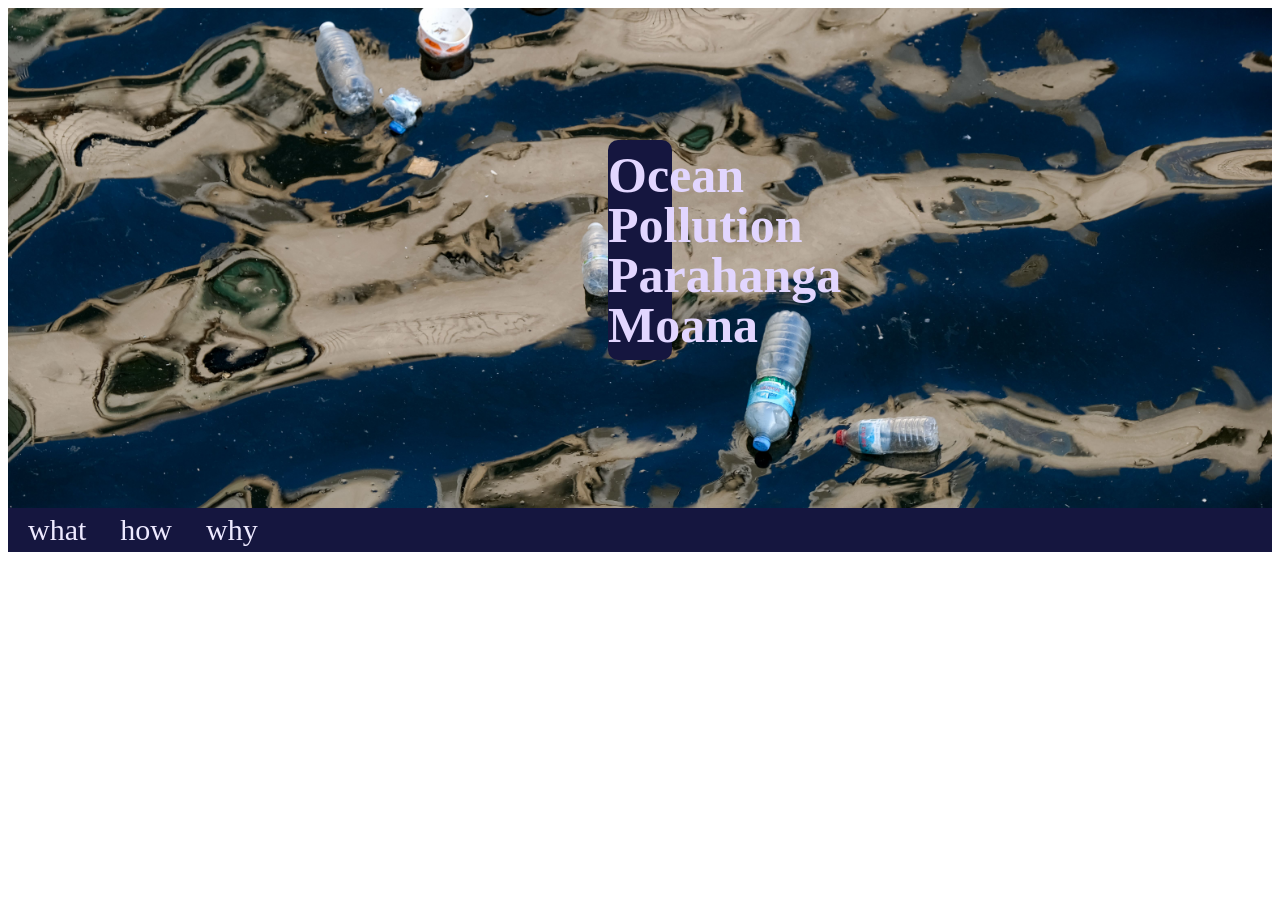
==== how.html @ cb36e5ae "finished page 1, working on 2,3" ====
<!DOCTYPE html>
<html lang="en">
<head>
    <meta charset="utf-8">
    <title>Ocean Pollution</title>
    <link rel="stylesheet" href="stlye.css">
</head>

<body>
    <section class="hero-image">
    <div class="hero-text">
        <h1 class="title" >
            Ocean Pollution <br> Parahanga Moana
        </h1>
    </div>    
    </section>
    
    <nav>
        <a href="index.html">what</a>
        <a href="why.html">how</a>
        <a href="how.html">why</a>
    </nav>

    <div=
---- stlye.css ----
.hero-image{
    background-image: url(./ocean\ pollution.jpg) ;
    background-position: center;
    background-size: cover;
    background-repeat:no-repeat ;
    height: 500px;    
}

img{
   width: 100%;
   height: 300px;
   object-fit:cover ;
}

.hero-text{
    color:rgb(226, 214, 255);
    text-align: center;
    font-size:30px;
    line-height:50px;
    padding-top: 90px;
    
}

.title{
    padding-top:10px;
    padding-bottom: 10px;
    background-color: rgb(21, 22, 63);
    font-size: 50px;
    margin-left: 600px;
    margin-right:600px;
    border-radius: 10px;
}
 
.two-column {
    display: grid;
    grid-template-columns: 1fr 1fr;
    gap:30px;
    margin-top: 80px;
    margin-right: 400px;
    margin-left: 400px;
}

.three_pictures{
    display: grid;
    grid-template-columns: 1fr 1fr 1fr;
    margin-top:80px;
    padding-top:100px;
    gap:20px;
    padding-right: 80px;
    padding-left: 80px;
    background-color: rgb(21, 22, 63);
}

.card {
    width: 100%;
    height: 100%;
    object-fit:cover ;
}

.card_text{
    text-align: center;
    color:rgb(226, 214, 255);
}



nav{
    background-color: rgb(21, 22, 63);
    padding-top: 5px;
    padding-bottom:5px;
}

a{
    text-decoration: none;
    color:rgb(237, 233, 255);
    font-size: 30px;
    padding-right: 10px;
    padding-left:20px;
}

a:hover{
    color: white;
}
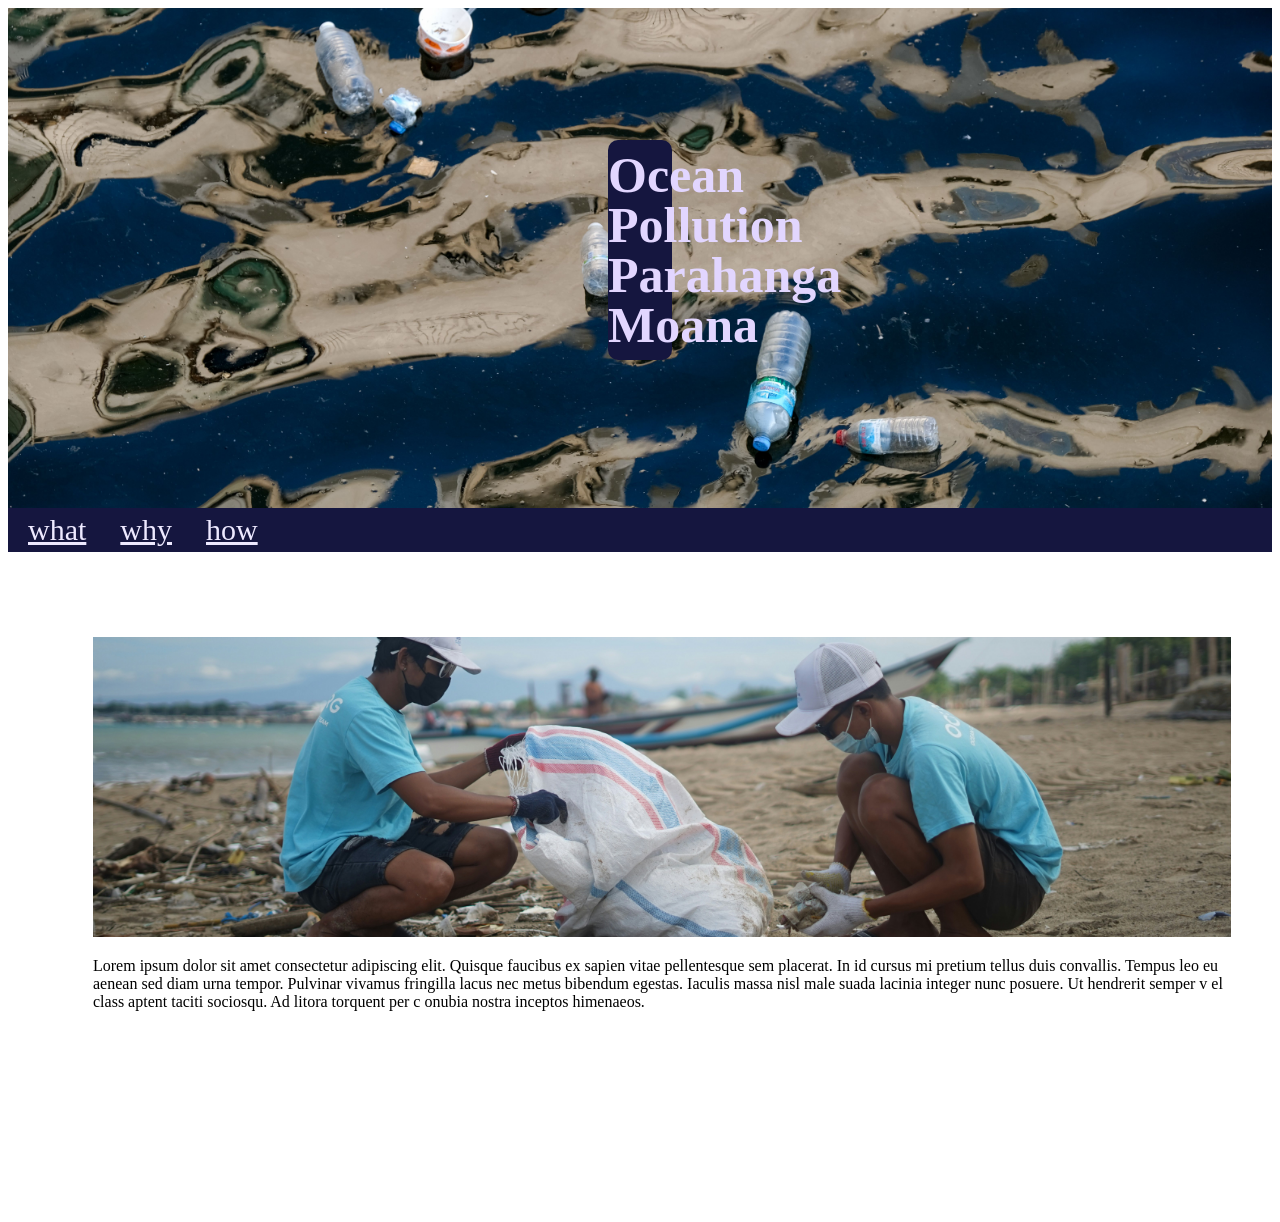
==== commit 6d69fbdb: "added picture sprint2" ====
--- a/how.html
+++ b/how.html
@@ -17,8 +17,18 @@
     
     <nav>
         <a href="index.html">what</a>
-        <a href="why.html">how</a>
-        <a href="how.html">why</a>
+        <a href="why.html">why</a>
+        <a href="how.html">how</a>
     </nav>
 
-    <div=+    <div class="image_padding">
+            <img src="./picking rubbish.jpg" class="start_image" alt="peeople picking rubbish">
+            <p>Lorem ipsum dolor sit amet consectetur adipiscing elit. 
+            Quisque faucibus ex sapien vitae pellentesque sem placerat.
+             In id cursus mi pretium tellus duis convallis. Tempus leo 
+             eu aenean sed diam urna tempor. Pulvinar vivamus fringilla
+              lacus nec metus bibendum egestas. Iaculis massa nisl male
+              suada lacinia integer nunc posuere. Ut hendrerit semper v
+              el class aptent taciti sociosqu. Ad litora torquent per c
+              onubia nostra inceptos himenaeos.</p>
+    </div>
--- a/stlye.css
+++ b/stlye.css
@@ -63,7 +63,6 @@
 }
 
 
-
 nav{
     background-color: rgb(21, 22, 63);
     padding-top: 5px;
@@ -71,7 +70,7 @@
 }
 
 a{
-    text-decoration: none;
+    text-decoration: underline ;
     color:rgb(237, 233, 255);
     font-size: 30px;
     padding-right: 10px;
@@ -79,5 +78,14 @@
 }
 
 a:hover{
-    color: white;
+    color: rgb(111, 86, 221);
 }
+
+.image_padding{
+    width:90%;
+    height:500px;
+    margin: 85px;
+}
+
+
+
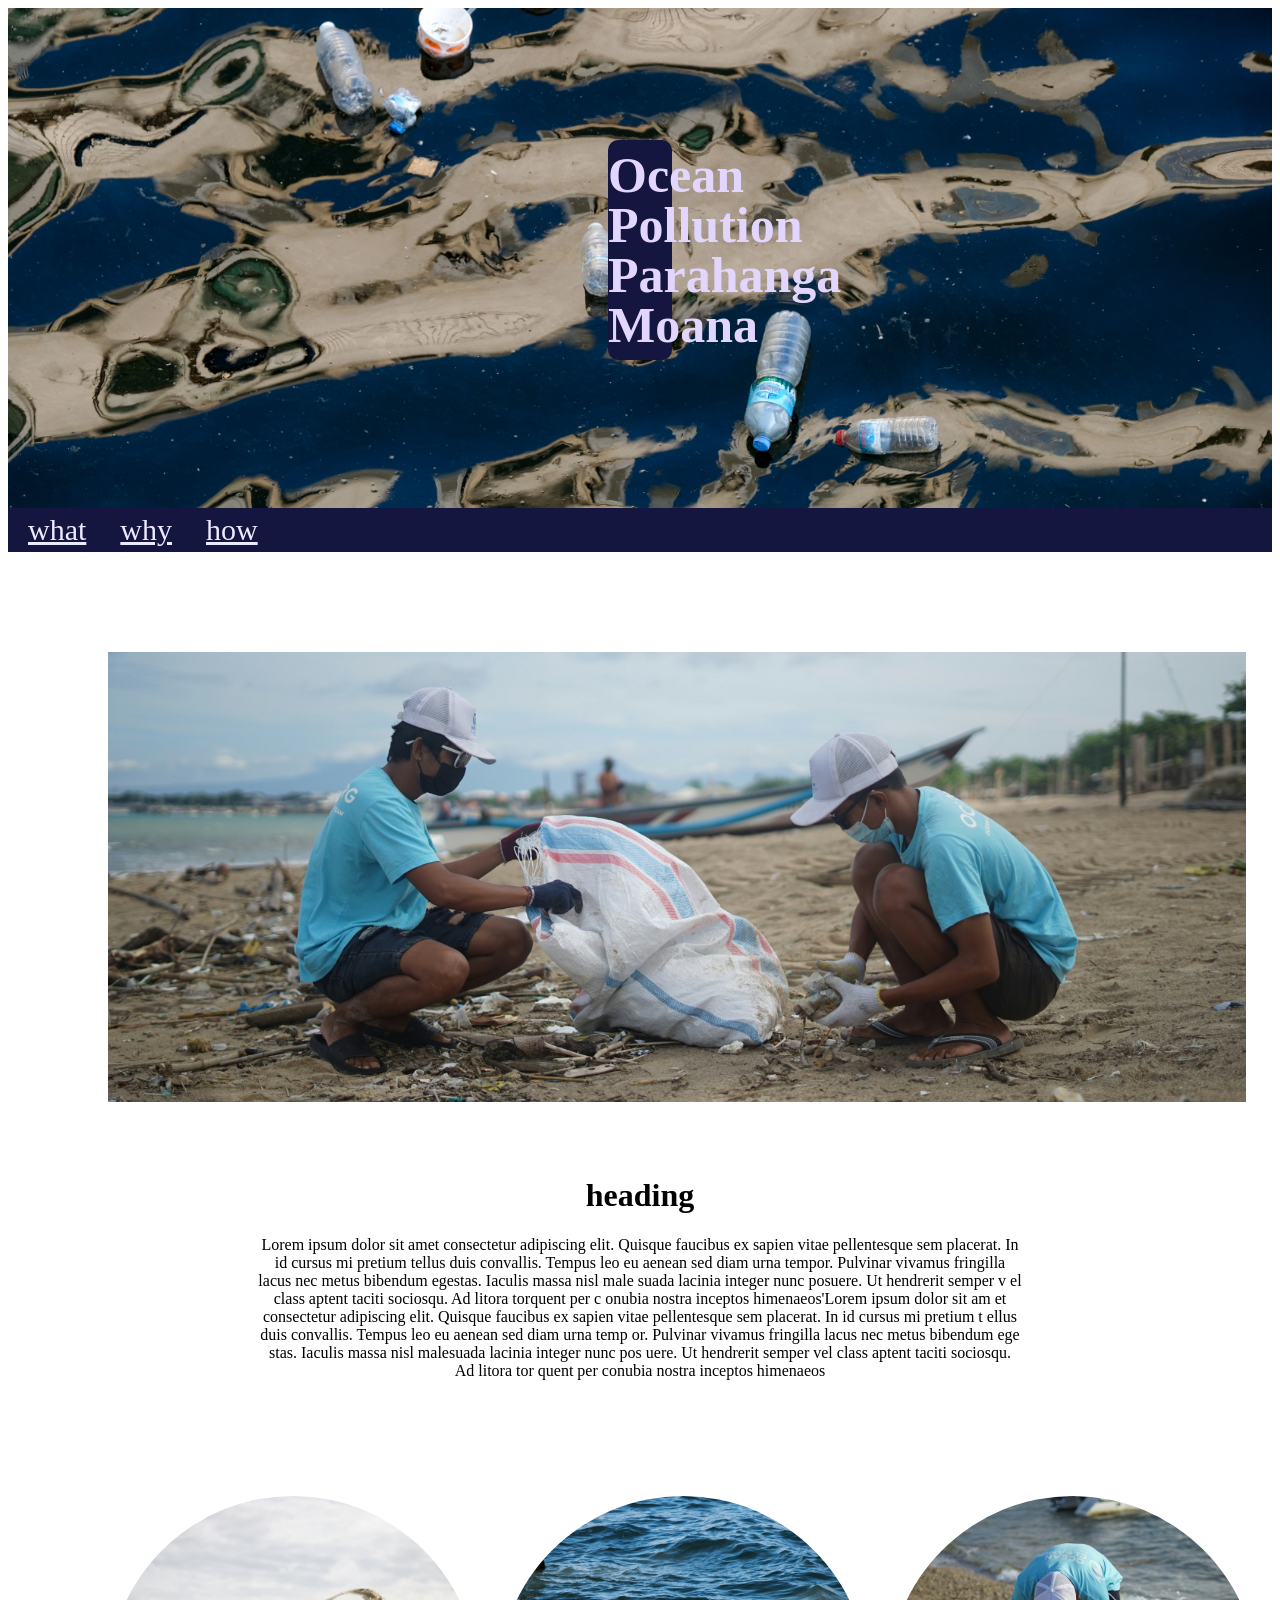
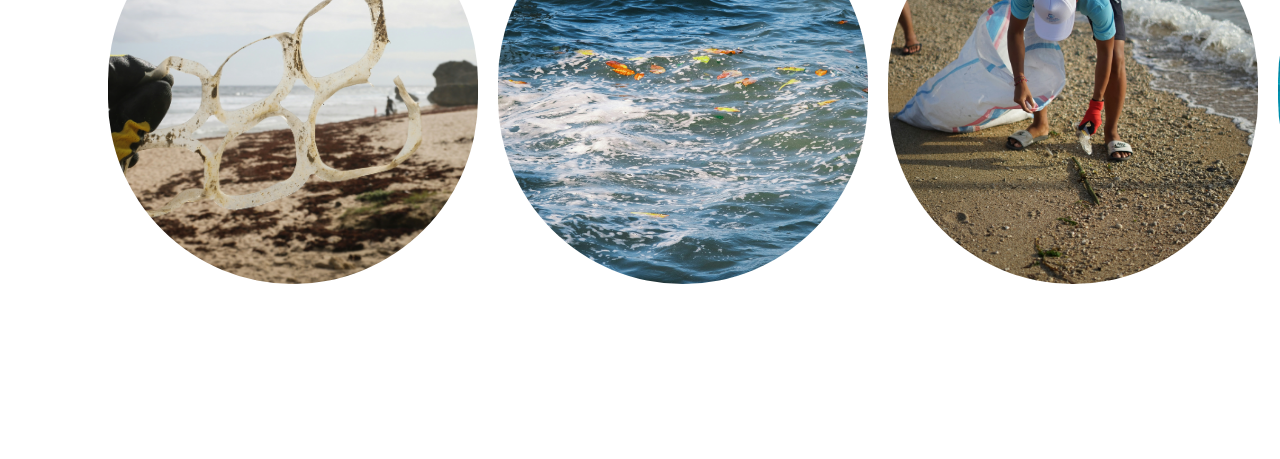
==== commit 2d89fc09: "finished sprint 2 working on three" ====
--- a/how.html
+++ b/how.html
@@ -21,14 +21,30 @@
         <a href="how.html">how</a>
     </nav>
 
-    <div class="image_padding">
-            <img src="./picking rubbish.jpg" class="start_image" alt="peeople picking rubbish">
-            <p>Lorem ipsum dolor sit amet consectetur adipiscing elit. 
+        <img src="./picking rubbish.jpg" class="start_image" alt="peeople picking rubbish">
+        
+    <div class="info_two">
+        <h1>heading</h1>
+        <p>Lorem ipsum dolor sit amet consectetur adipiscing elit. 
             Quisque faucibus ex sapien vitae pellentesque sem placerat.
-             In id cursus mi pretium tellus duis convallis. Tempus leo 
-             eu aenean sed diam urna tempor. Pulvinar vivamus fringilla
-              lacus nec metus bibendum egestas. Iaculis massa nisl male
-              suada lacinia integer nunc posuere. Ut hendrerit semper v
-              el class aptent taciti sociosqu. Ad litora torquent per c
-              onubia nostra inceptos himenaeos.</p>
+            In id cursus mi pretium tellus duis convallis. Tempus leo 
+            eu aenean sed diam urna tempor. Pulvinar vivamus fringilla
+            lacus nec metus bibendum egestas. Iaculis massa nisl male
+            suada lacinia integer nunc posuere. Ut hendrerit semper v
+            el class aptent taciti sociosqu. Ad litora torquent per c
+            onubia nostra inceptos himenaeos'Lorem ipsum dolor sit am
+            et consectetur adipiscing elit. Quisque faucibus ex sapien
+            vitae pellentesque sem placerat. In id cursus mi pretium t
+            ellus duis convallis. Tempus leo eu aenean sed diam urna temp
+            or. Pulvinar vivamus fringilla lacus nec metus bibendum ege
+            stas. Iaculis massa nisl malesuada lacinia integer nunc pos
+            uere. Ut hendrerit semper vel class aptent taciti sociosqu.
+            Ad litora tor quent per conubia nostra inceptos himenaeos</p>
+    </div>
+
+    <div class="four_grid">
+        <img src="./picking rubbish2.jpg" class="four_image">
+        <img src="./water_polluted.jpg" class="four_image">
+        <img src="./picking rubbuish3.jpg" class="four_image">
+        <img src="./rubbish in water.jpg" class="four_image">
     </div>
--- a/stlye.css
+++ b/stlye.css
@@ -6,10 +6,10 @@
     height: 500px;    
 }
 
-img{
+.image_one{
    width: 100%;
    height: 300px;
-   object-fit:cover ;
+   object-fit:cover;
 }
 
 .hero-text{
@@ -81,11 +81,63 @@
     color: rgb(111, 86, 221);
 }
 
-.image_padding{
+.start_image{
     width:90%;
-    height:500px;
-    margin: 85px;
+    height:450px;
+    padding-left:100px ;
+    padding-right:100px ;
+    padding-top:100px ;
+    object-fit: cover;
+}
+
+.info_two{
+    text-align: center;
+    padding-left: 250px;
+    padding-right: 250px;
+    padding-top: 50px;
 }
 
 
+.four_grid{
+    display: grid;
+    grid-template-columns: 1fr 1fr 1fr 1fr;
+    gap:20px;
+    padding-top: 100px;
+    padding-left:100px;
+    padding-right:100px;
+}
 
+.four_image{
+    width:370px;
+    height:70%;
+    object-fit:cover ;
+    border-radius: 300px;
+}
+
+.three_collumn_one{
+    display: grid;
+    grid-template-columns: 1fr 1fr 1fr;
+    gap:40px;
+    padding-right:200px;
+    padding-left:200px;
+    padding-bottom: 100px;
+    padding-top: 140px;
+}
+
+.three_collumn_two{
+    display: grid;
+    grid-template-columns: 1fr 1fr 1fr;
+    gap:40px;
+    padding-right:200px;
+    padding-left:200px;
+    padding-top: 100px;
+    padding-bottom: 140px;
+}
+
+.three_collumn_image{
+    width: 100%;
+    height: 350px;
+    object-fit:cover;
+    border-radius: 100px;
+}
+
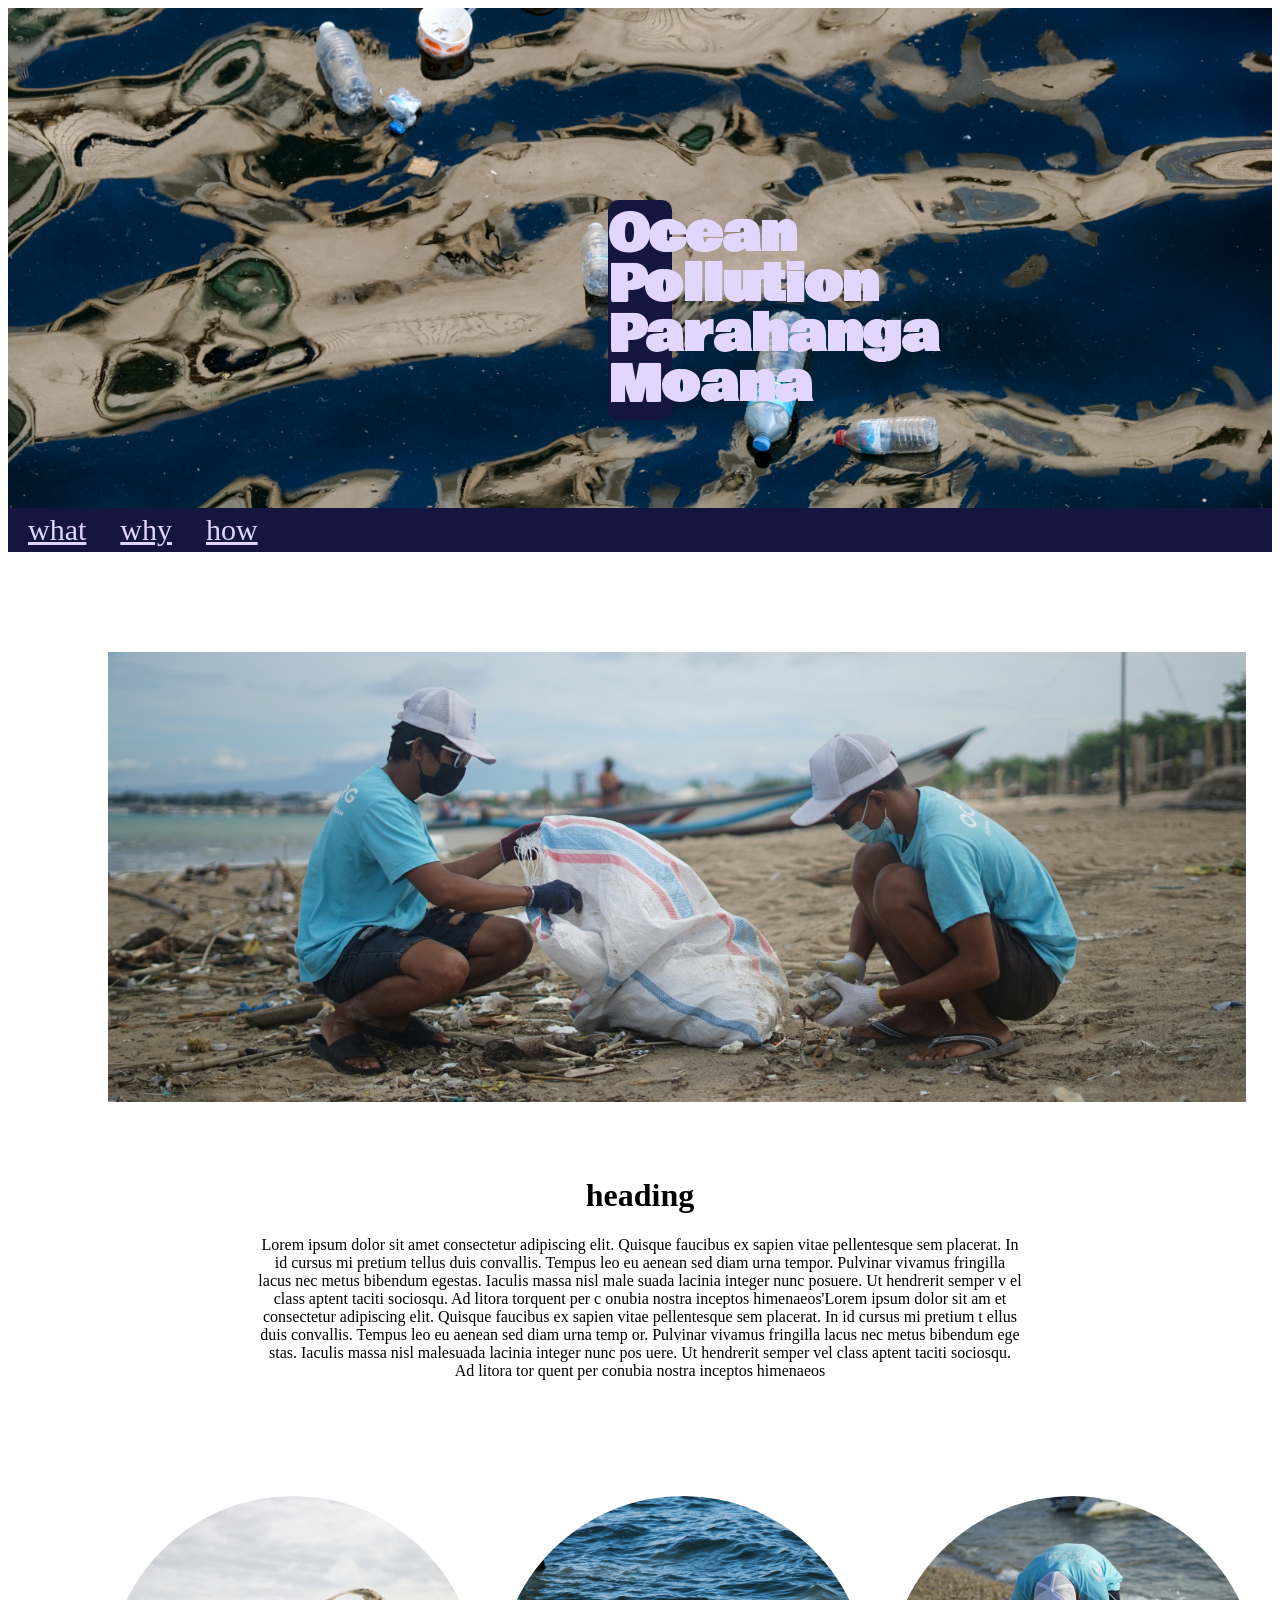
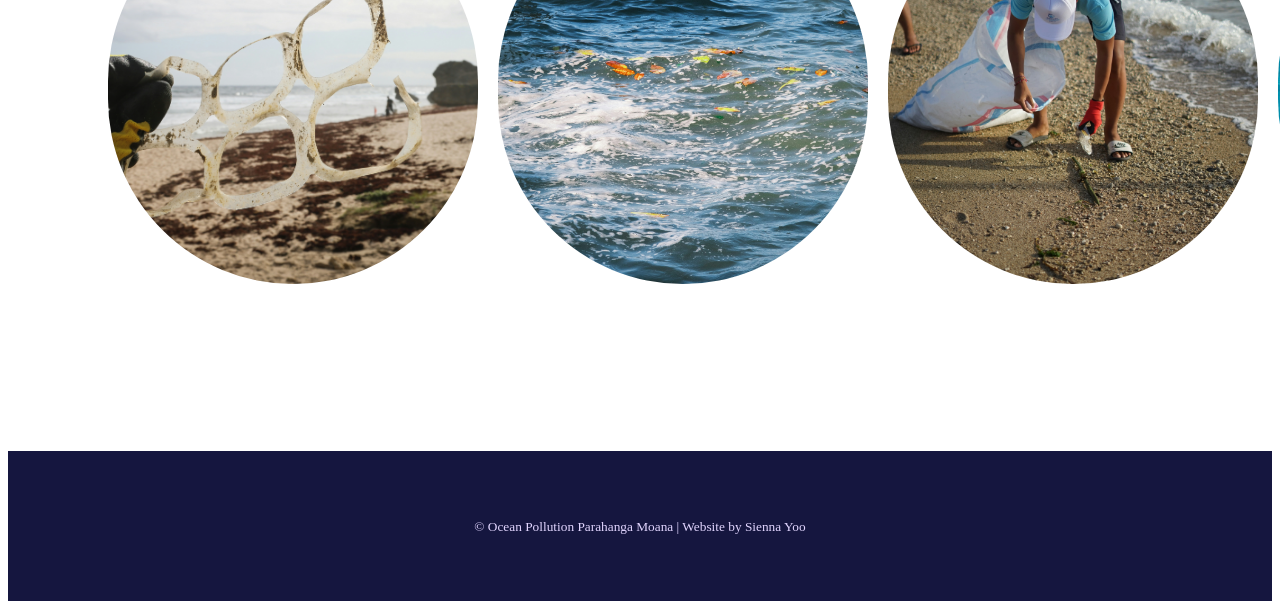
==== commit b1bcf716: "added fonts" ====
--- a/how.html
+++ b/how.html
@@ -47,4 +47,12 @@
         <img src="./water_polluted.jpg" class="four_image">
         <img src="./picking rubbuish3.jpg" class="four_image">
         <img src="./rubbish in water.jpg" class="four_image">
-    </div>+    </div>
+
+    <div class="background">
+        <p class="last"><small>
+        &copy; Ocean Pollution Parahanga Moana | Website by Sienna Yoo
+        </small></p>
+    </div>
+
+</body>
--- a/stlye.css
+++ b/stlye.css
@@ -1,3 +1,5 @@
+@import url('https://fonts.googleapis.com/css2?family=Bowlby+One&family=Erica+One&display=swap');
+
 .hero-image{
     background-image: url(./ocean\ pollution.jpg) ;
     background-position: center;
@@ -12,12 +14,17 @@
    object-fit:cover;
 }
 
+.info{
+    text-align: justify;
+}
+
 .hero-text{
     color:rgb(226, 214, 255);
     text-align: center;
     font-size:30px;
     line-height:50px;
-    padding-top: 90px;
+    padding-top: 150px;
+    font-family: "Bowlby One", sans-serif;
     
 }
 
@@ -71,7 +78,7 @@
 
 a{
     text-decoration: underline ;
-    color:rgb(237, 233, 255);
+    color:rgb(226, 214, 255);
     font-size: 30px;
     padding-right: 10px;
     padding-left:20px;
@@ -95,6 +102,8 @@
     padding-left: 250px;
     padding-right: 250px;
     padding-top: 50px;
+    
+
 }
 
 
@@ -114,7 +123,7 @@
     border-radius: 300px;
 }
 
-.three_collumn_one{
+.three_collumn{
     display: grid;
     grid-template-columns: 1fr 1fr 1fr;
     gap:40px;
@@ -124,15 +133,7 @@
     padding-top: 140px;
 }
 
-.three_collumn_two{
-    display: grid;
-    grid-template-columns: 1fr 1fr 1fr;
-    gap:40px;
-    padding-right:200px;
-    padding-left:200px;
-    padding-top: 100px;
-    padding-bottom: 140px;
-}
+
 
 .three_collumn_image{
     width: 100%;
@@ -141,3 +142,17 @@
     border-radius: 100px;
 }
 
+.info_sprint_three{
+    text-align: justify;
+}
+
+.last{
+    text-align: center;
+    color:rgb(226, 214, 255) ;
+}
+
+.background{
+    background-color: rgb(21, 22, 63);
+    padding-bottom: 50px;
+    padding-top: 50px;
+}
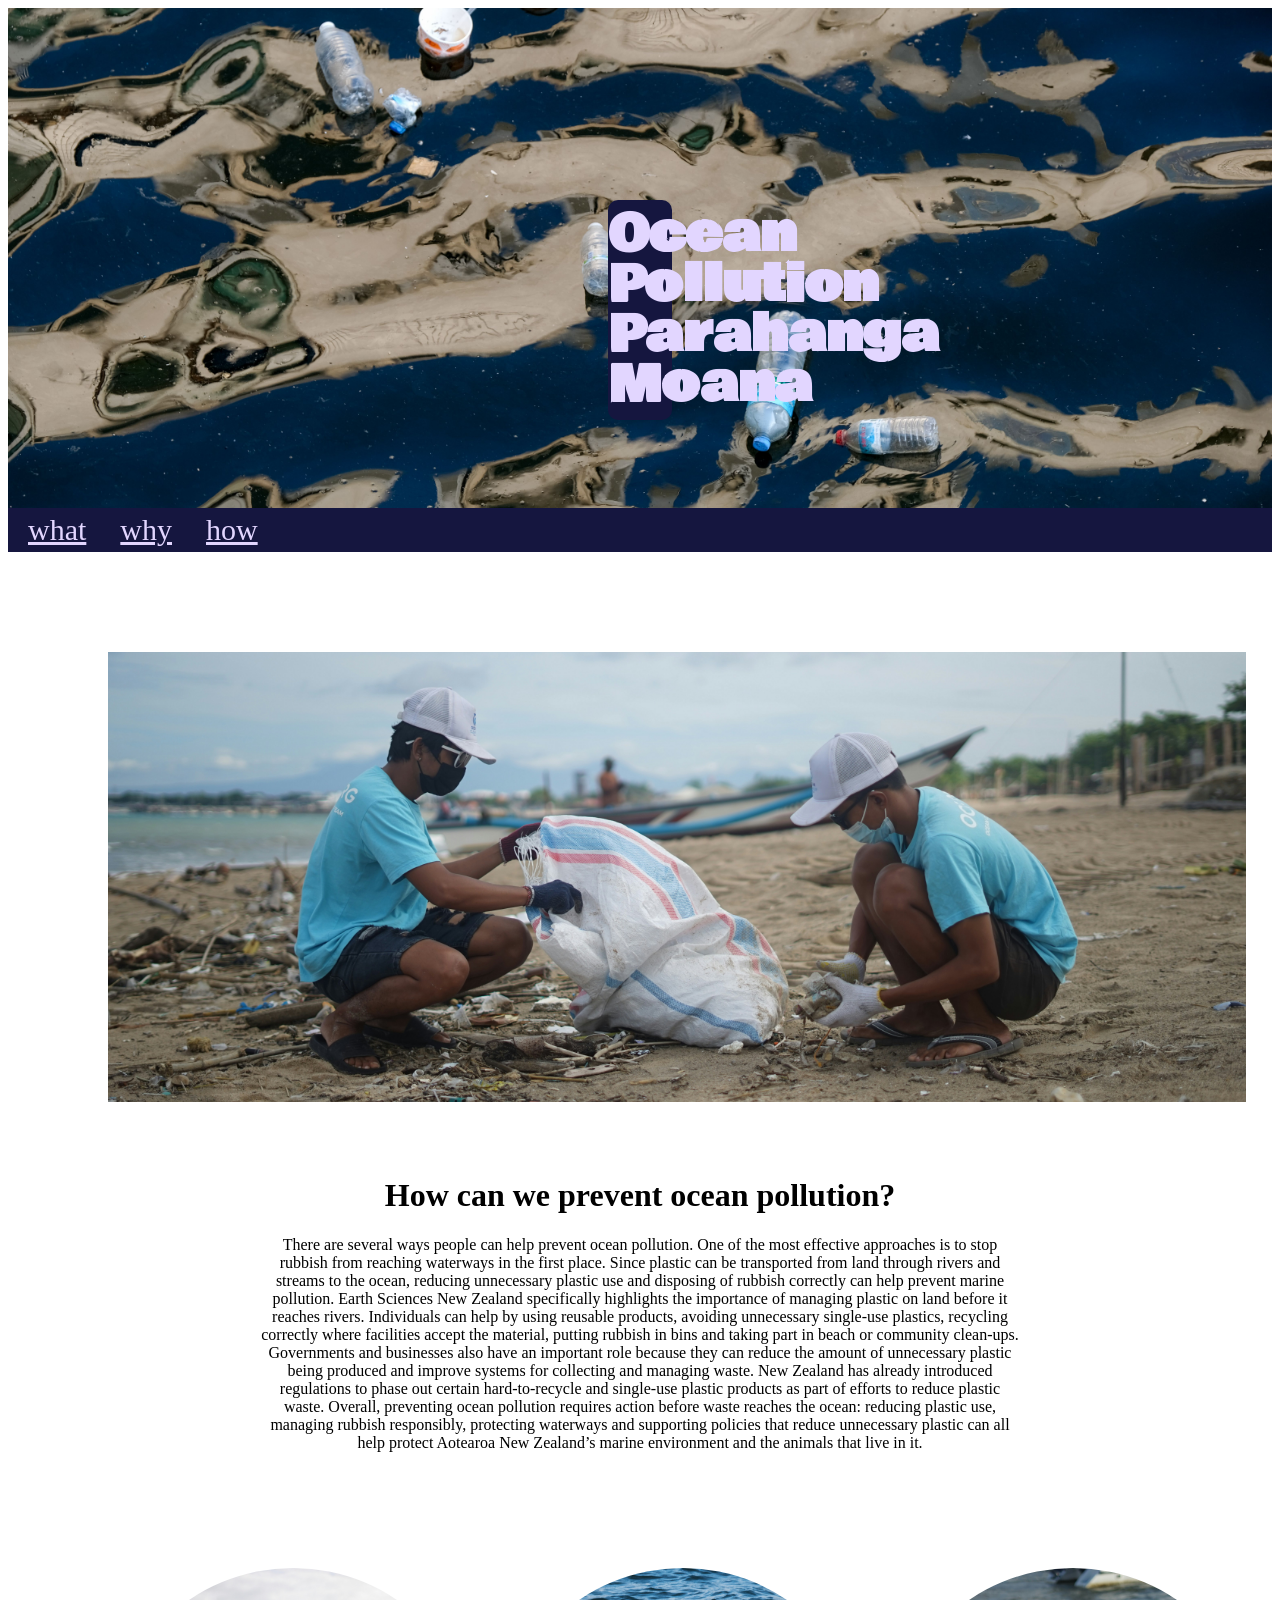
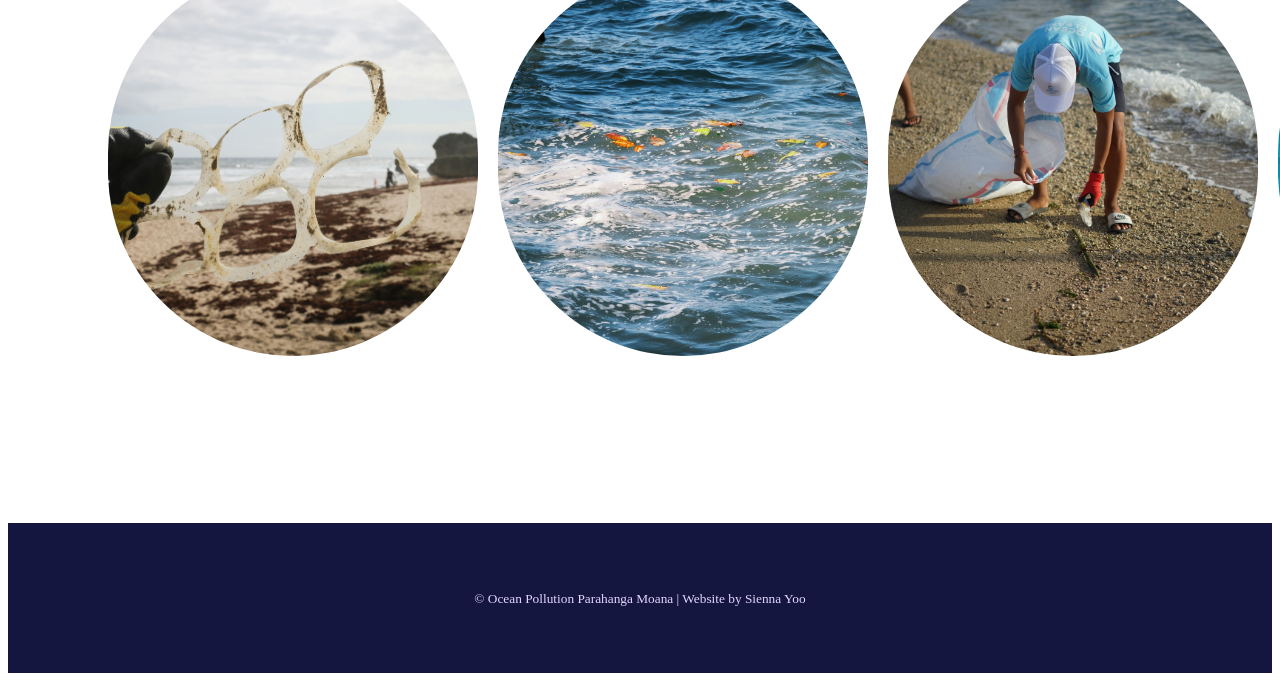
==== commit 84f7a8bf: "added proper info" ====
--- a/how.html
+++ b/how.html
@@ -24,22 +24,31 @@
         <img src="./picking rubbish.jpg" class="start_image" alt="peeople picking rubbish">
         
     <div class="info_two">
-        <h1>heading</h1>
-        <p>Lorem ipsum dolor sit amet consectetur adipiscing elit. 
-            Quisque faucibus ex sapien vitae pellentesque sem placerat.
-            In id cursus mi pretium tellus duis convallis. Tempus leo 
-            eu aenean sed diam urna tempor. Pulvinar vivamus fringilla
-            lacus nec metus bibendum egestas. Iaculis massa nisl male
-            suada lacinia integer nunc posuere. Ut hendrerit semper v
-            el class aptent taciti sociosqu. Ad litora torquent per c
-            onubia nostra inceptos himenaeos'Lorem ipsum dolor sit am
-            et consectetur adipiscing elit. Quisque faucibus ex sapien
-            vitae pellentesque sem placerat. In id cursus mi pretium t
-            ellus duis convallis. Tempus leo eu aenean sed diam urna temp
-            or. Pulvinar vivamus fringilla lacus nec metus bibendum ege
-            stas. Iaculis massa nisl malesuada lacinia integer nunc pos
-            uere. Ut hendrerit semper vel class aptent taciti sociosqu.
-            Ad litora tor quent per conubia nostra inceptos himenaeos</p>
+        <h1>How can we prevent ocean pollution?</h1>
+        <p>There are several ways people can help prevent ocean pollution.
+             One of the most effective approaches is to stop rubbish from 
+             reaching waterways in the first place. Since plastic can be 
+             transported from land through rivers and streams to the ocean,
+            reducing unnecessary plastic use and disposing of rubbish 
+            correctly can help prevent marine pollution. Earth Sciences 
+            New Zealand specifically highlights the importance of managing
+            plastic on land before it reaches rivers.  Individuals can 
+            help by using reusable products, avoiding unnecessary 
+            single-use plastics, recycling correctly where facilities
+            accept the material, putting rubbish in bins and taking 
+            part in beach or community clean-ups. Governments and
+            businesses also have an important role because they 
+            can reduce the amount of unnecessary plastic being produced
+            and improve systems for collecting and managing waste.
+            New Zealand has already introduced regulations to phase out 
+            certain hard-to-recycle and single-use plastic products as part of
+            efforts to reduce plastic waste.  Overall, preventing ocean
+            pollution requires action before waste reaches the ocean: 
+            reducing plastic use, managing rubbish responsibly, protecting 
+            waterways and supporting policies that reduce unnecessary plastic 
+            can all help protect Aotearoa New Zealand’s marine environment
+            and the animals that live in it.
+</p>
     </div>
 
     <div class="four_grid">
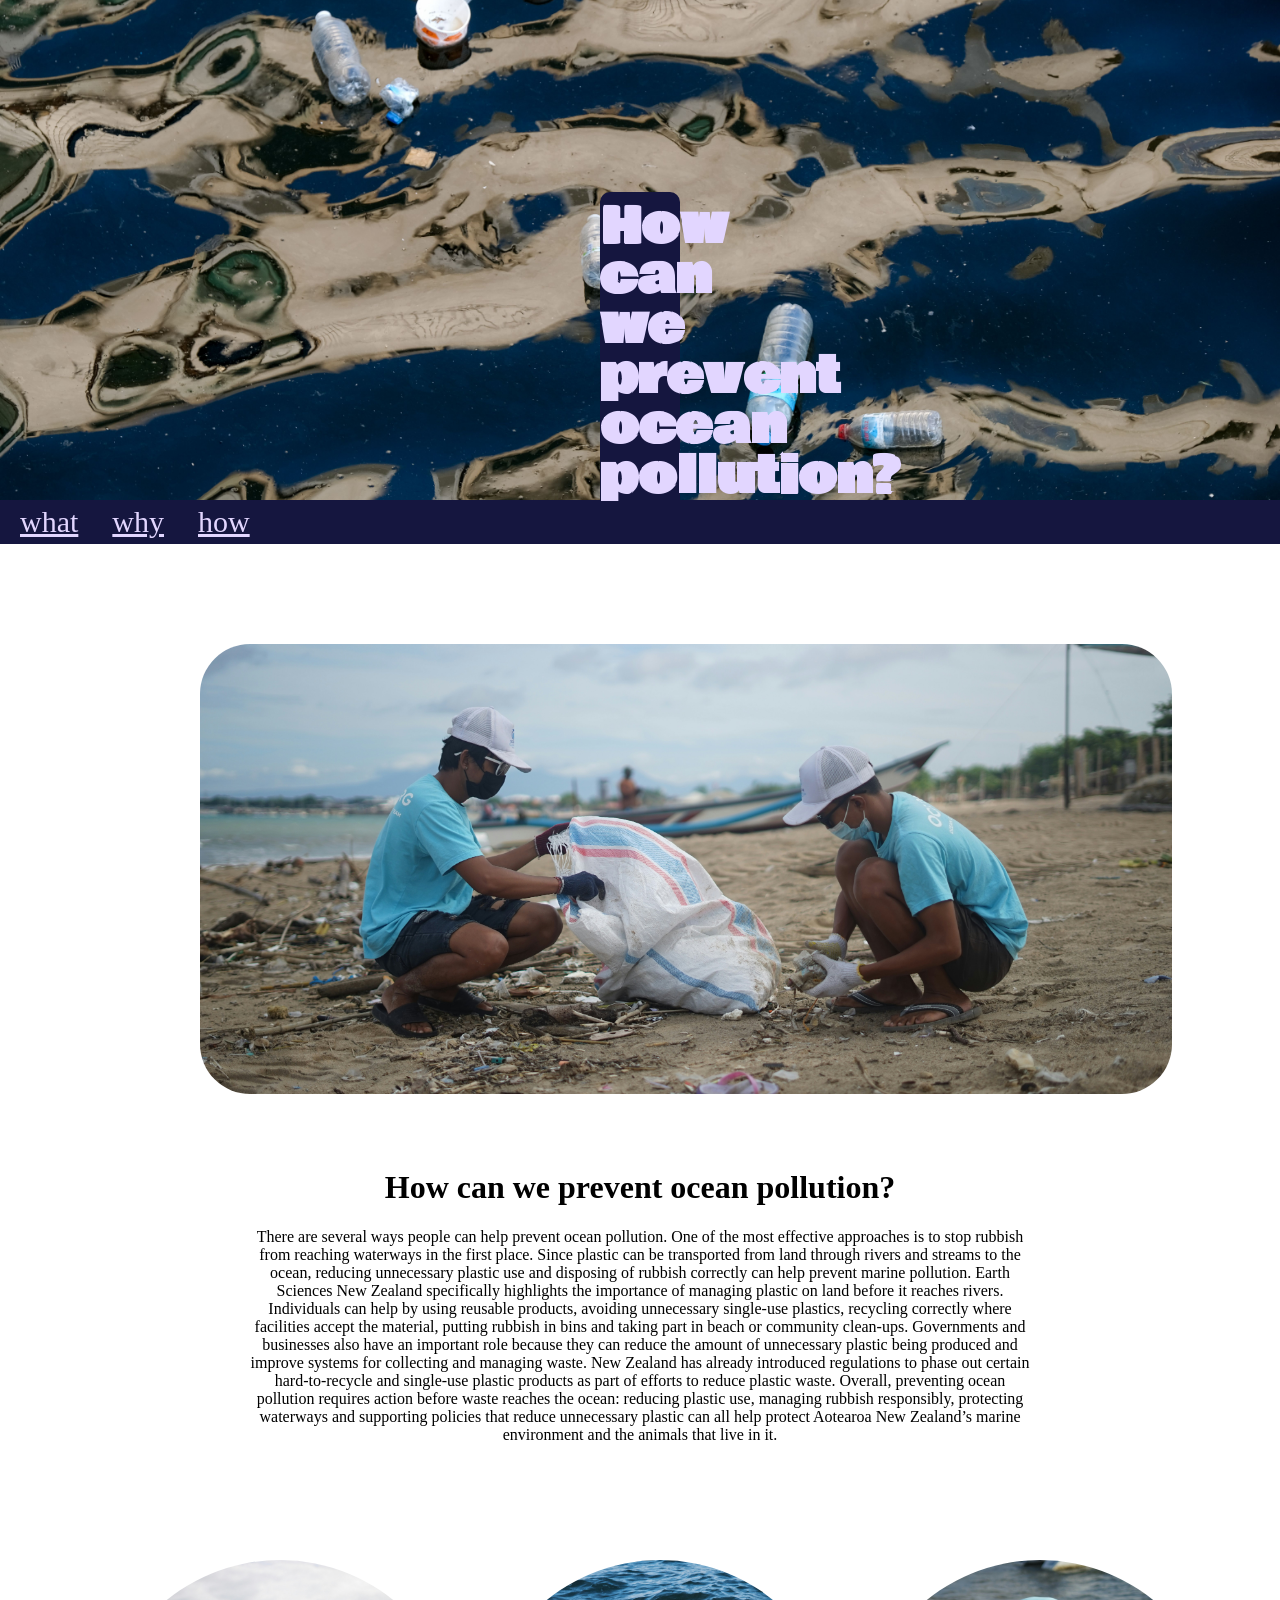
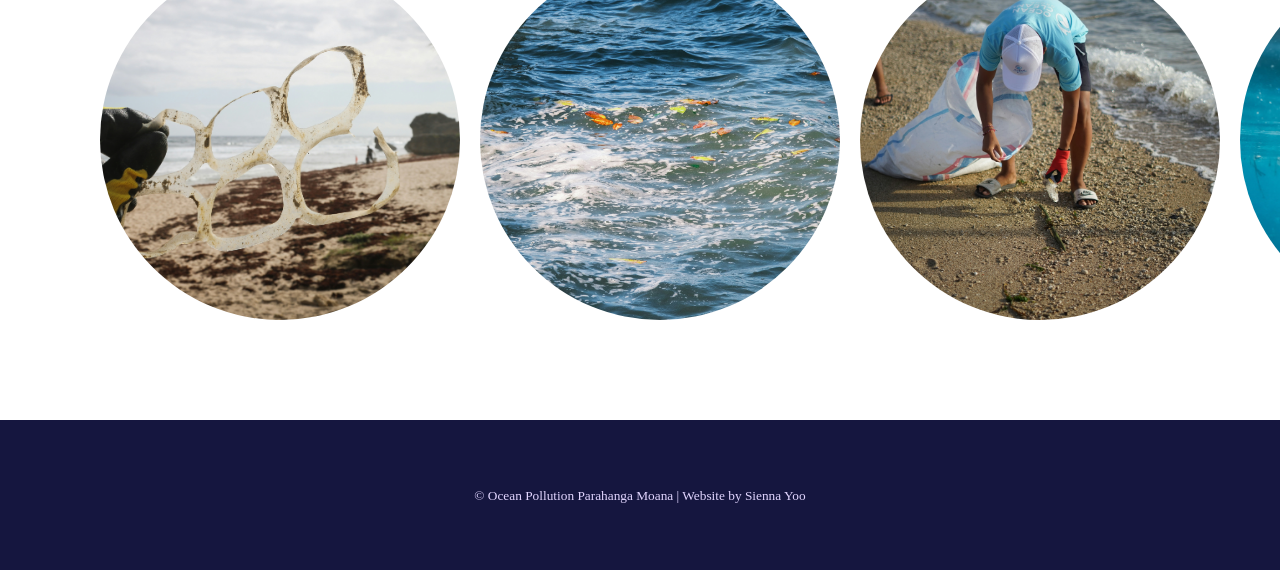
==== commit 7f31fe10: "fixed errors" ====
--- a/how.html
+++ b/how.html
@@ -3,26 +3,31 @@
 <head>
     <meta charset="utf-8">
     <title>Ocean Pollution</title>
-    <link rel="stylesheet" href="stlye.css">
+    <link rel="stylesheet" type="text/css" href="style.css">
 </head>
 
 <body>
+    <!-- hero image -->
     <section class="hero-image">
     <div class="hero-text">
         <h1 class="title" >
-            Ocean Pollution <br> Parahanga Moana
+            How can we prevent ocean pollution?
         </h1>
     </div>    
     </section>
     
+    <!-- navigation link -->
     <nav>
         <a href="index.html">what</a>
         <a href="why.html">why</a>
         <a href="how.html">how</a>
     </nav>
 
-        <img src="./picking rubbish.jpg" class="start_image" alt="peeople picking rubbish">
-        
+    <!-- one big image -->
+    <div class="padding">
+        <img src="./picking_rubbish.jpg" class="how_image" alt="peeople picking rubbish">
+    </div>
+    <!-- info -->
     <div class="info_two">
         <h1>How can we prevent ocean pollution?</h1>
         <p>There are several ways people can help prevent ocean pollution.
@@ -51,13 +56,15 @@
 </p>
     </div>
 
+    <!-- four circular pictures aligned -->
     <div class="four_grid">
-        <img src="./picking rubbish2.jpg" class="four_image">
-        <img src="./water_polluted.jpg" class="four_image">
-        <img src="./picking rubbuish3.jpg" class="four_image">
-        <img src="./rubbish in water.jpg" class="four_image">
+        <img src="./picking_rubbish2.jpg" class="four_image" alt="picking rubbish">
+        <img src="./water_polluted.jpg" class="four_image" alt="water polluted">
+        <img src="./picking_rubbuish3.jpg" class="four_image" alt="man picking rubbish">
+        <img src="./rubbish_in_water.jpg" class="four_image" alt="rubbish in ocean">
     </div>
 
+    <!-- footer -->
     <div class="background">
         <p class="last"><small>
         &copy; Ocean Pollution Parahanga Moana | Website by Sienna Yoo
--- a/style.css
+++ b/style.css
@@ -0,0 +1,181 @@
+@import url('https://fonts.googleapis.com/css2?family=Bowlby+One&family=Erica+One&display=swap');
+
+body{
+    margin: 0px;
+}
+
+/* hero-image */
+.hero-image{
+    background-image: url(./ocean_pollution.jpg) ;
+    background-position: center;
+    background-size: cover;
+    background-repeat:no-repeat ;
+    height: 500px;    
+}
+
+/* index.html images */
+.image_one{
+   width: 100%;
+   height: 300px;
+   object-fit:cover;
+   border-radius: 50px;
+}
+
+/* padding of the how image */
+.padding{
+    padding-left:200px ;
+    padding-top:100px ;
+}
+
+/* how image */
+.how_image{
+    border-radius: 50px;
+    width:90%;
+    height:450px;
+
+    object-fit: cover;
+    display: inline-block;
+    overflow: hidden;
+}
+
+/* info */
+.info{
+    text-align: justify;
+}
+
+/* text for the hero image */
+.hero-text{
+    color:rgb(226, 214, 255);
+    text-align: center;
+    font-size:30px;
+    line-height:50px;
+    padding-top: 150px;
+    font-family: "Bowlby One", sans-serif;
+}
+
+/* title of each page */
+.title{
+    padding-top:10px;
+    padding-bottom: 10px;
+    background-color: rgb(21, 22, 63);
+    font-size: 50px;
+    margin-left: 600px;
+    margin-right:600px;
+    border-radius: 10px;
+}
+ 
+/* index.html column */
+.two-column {
+    display: grid;
+    grid-template-columns: 1fr 1fr;
+    gap:30px;
+    margin-top: 80px;
+    margin-right: 400px;
+    margin-left: 400px;
+}
+
+/* three pictures placing index.html */
+.three_pictures{
+    display: grid;
+    grid-template-columns: 1fr 1fr 1fr;
+    margin-top:80px;
+    padding-top:100px;
+    gap:20px;
+    padding-right: 80px;
+    padding-left: 80px;
+    background-color: rgb(21, 22, 63);
+    
+}
+
+/* three images in index */
+.card {
+    width: 100%;
+    height: 100%;
+    object-fit:cover ;
+}
+
+
+/* naviagtion link */
+nav{
+    background-color: rgb(21, 22, 63);
+    padding-top: 5px;
+    padding-bottom:5px;
+}
+
+/* decoration of the link */
+a{
+    text-decoration: underline ;
+    color:rgb(226, 214, 255);
+    font-size: 30px;
+    padding-right: 10px;
+    padding-left:20px;
+}
+
+/* more decoration of the link */
+a:hover{
+    color: rgb(111, 86, 221);
+}
+
+
+
+.info_two{
+    text-align: center;
+    padding-left: 250px;
+    padding-right: 250px;
+    padding-top: 50px;
+    
+
+}
+
+
+.four_grid{
+    display: grid;
+    grid-template-columns: 1fr 1fr 1fr 1fr;
+    gap:20px;
+    padding-top: 100px;
+    padding-left:100px;
+    padding-right:100px;
+    padding-bottom: 100px;
+}
+
+.four_image{
+    width:360px;
+    height:360px;
+    object-fit:cover ;
+    border-radius: 50%;
+
+}
+
+.three_collumn{
+    display: grid;
+    grid-template-columns: 1fr 1fr 1fr;
+    gap:40px;
+    padding-right:200px;
+    padding-left:200px;
+    padding-bottom: 100px;
+    padding-top: 140px;
+}
+
+
+
+.three_collumn_image{
+    width: 100%;
+    height: 350px;
+    object-fit:cover;
+    border-radius: 100px;
+}
+
+.info_sprint_three{
+    text-align: justify;
+}
+
+.last{
+    text-align: center;
+    color:rgb(226, 214, 255) ;
+}
+
+.background{
+    background-color: rgb(21, 22, 63);
+    padding-bottom: 50px;
+    padding-top: 50px;
+}
